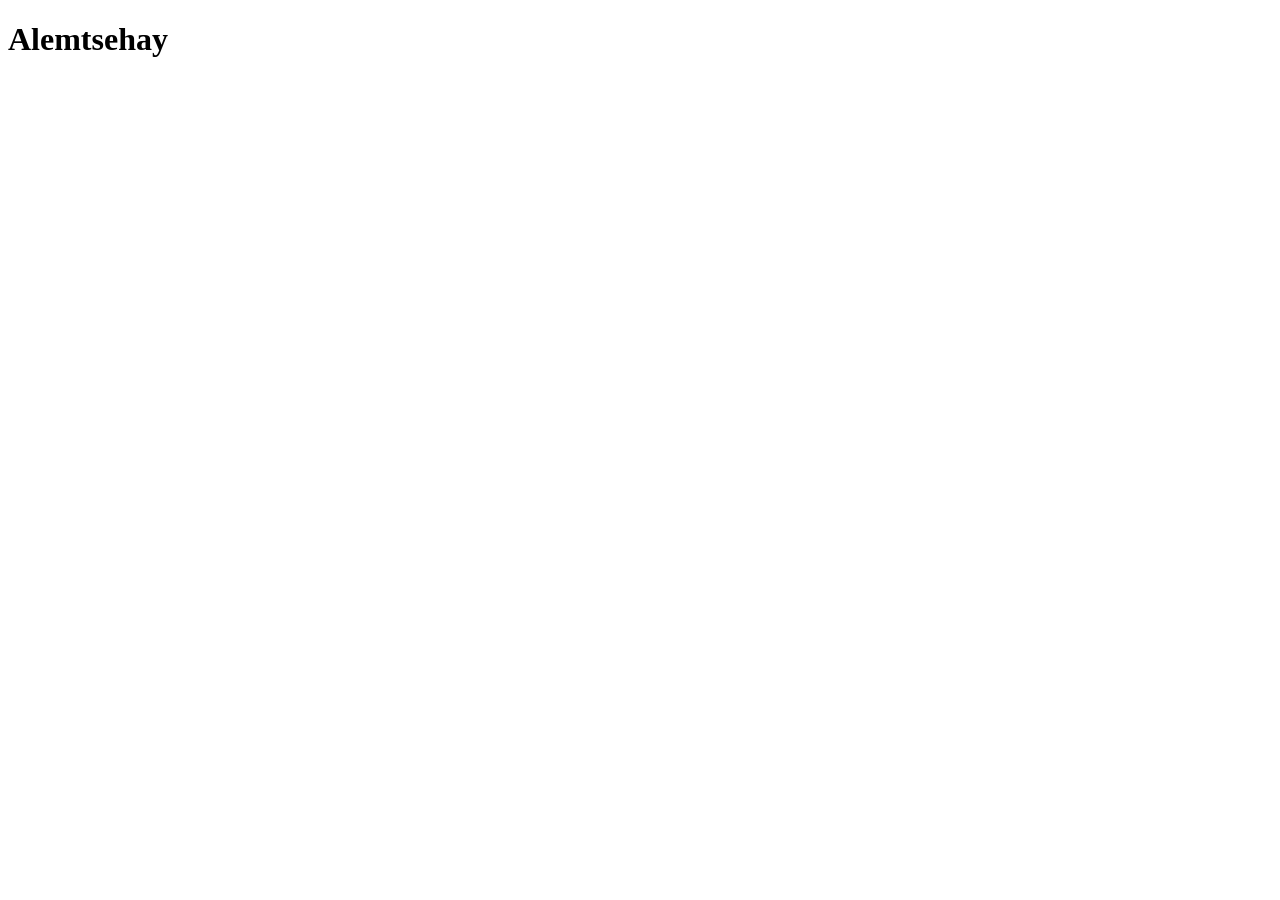
==== index.html @ 6bbbd1b8 "first commit" ====
<!DOCTYPE html>
<html lang="en">
<head>
    <meta charset="UTF-8">
    <meta name="viewport" content="width=device-width, initial-scale=1.0">
    <title>Document</title>
</head>
<body>
    <h1>Alemtsehay</h1>
</body>
</html>
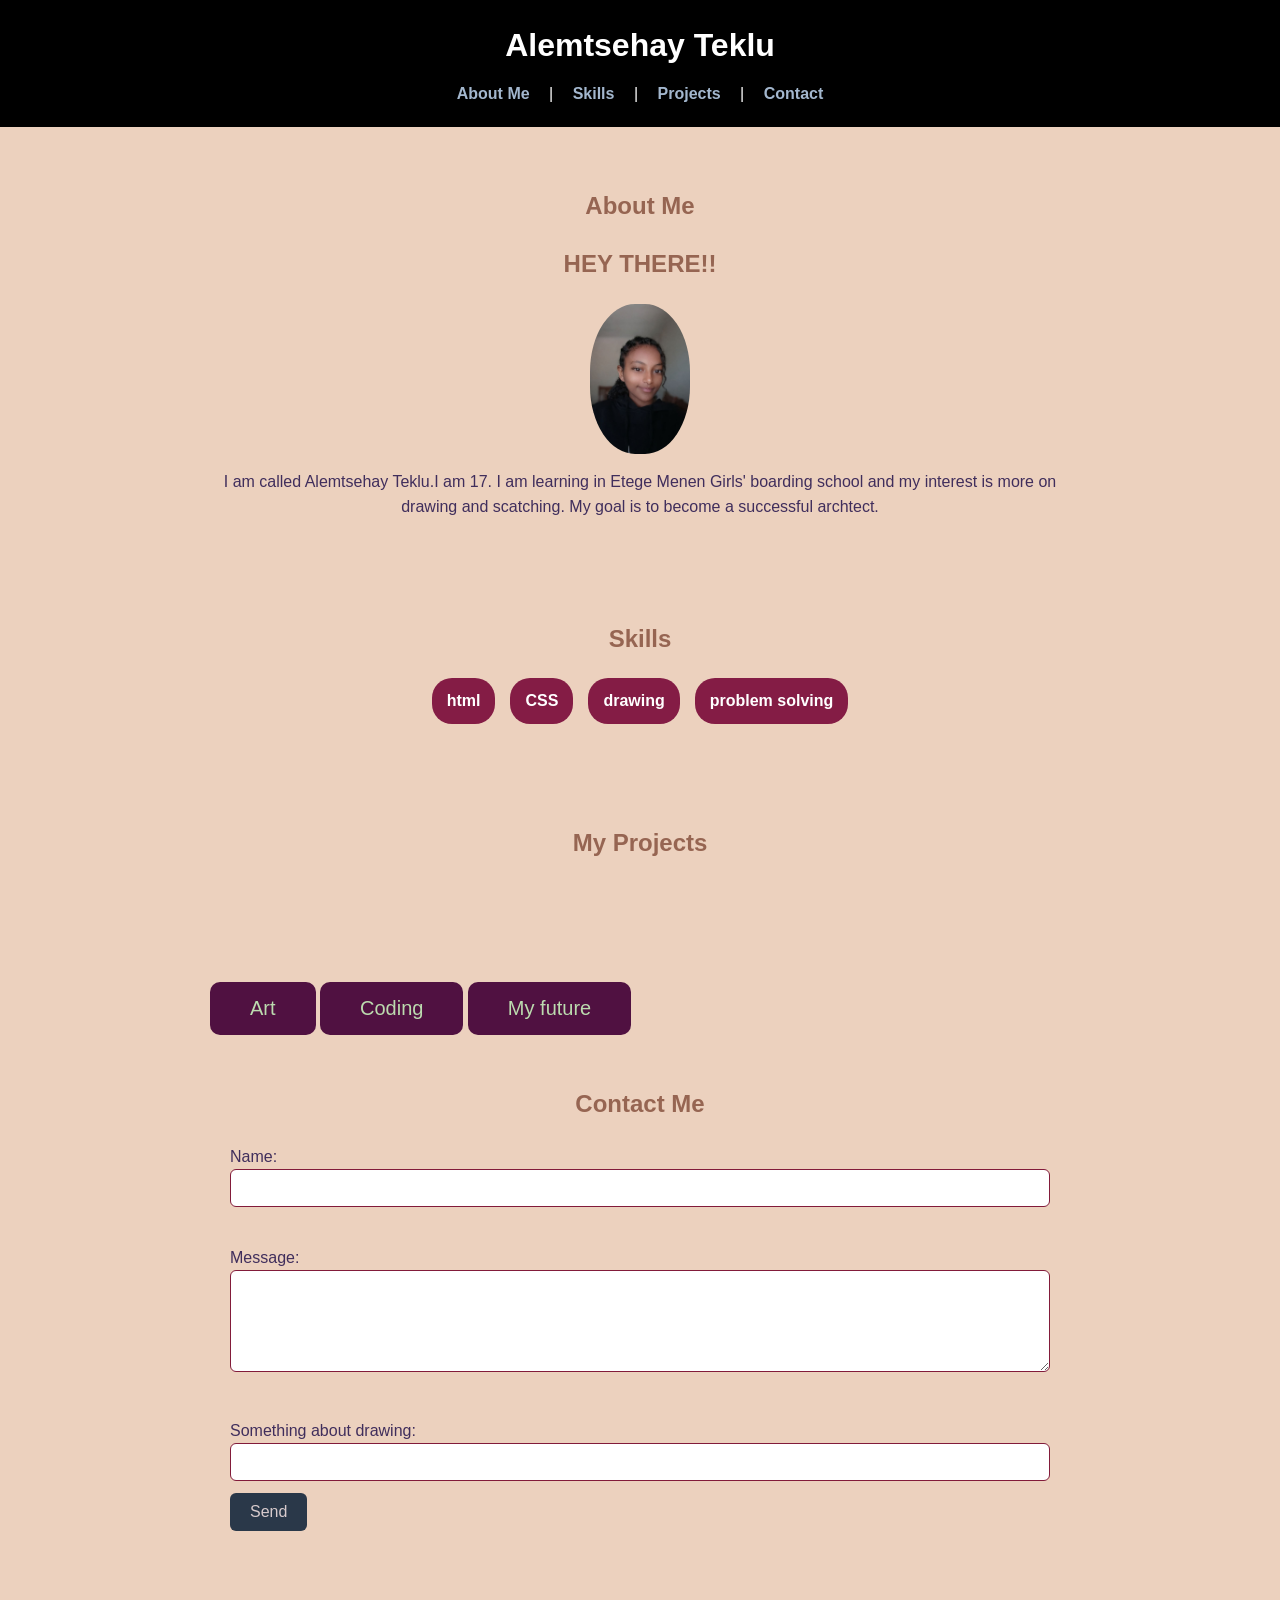
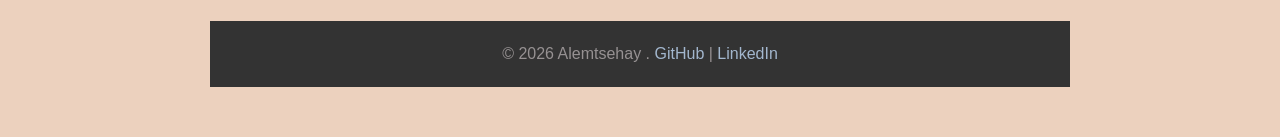
==== commit c9990dc0: "first commit" ====
--- a/index.html
+++ b/index.html
@@ -1,11 +1,131 @@
 <!DOCTYPE html>
 <html lang="en">
 <head>
-    <meta charset="UTF-8">
-    <meta name="viewport" content="width=device-width, initial-scale=1.0">
-    <title>Document</title>
+  <meta charset="UTF-8">
+  <meta name="viewport" content="width=device-width, initial-scale=1.0">
+  <title>Alemtsehay Teklu Portfolio</title>
+  <style>
+.project-btn {
+    background-color: rgb(68, 68, 114);
+    color: white;
+    padding: 10px 20px;
+    text-decoration: none;
+    border-radius: 5px;
+}
+</style>
+  
+<link rel="stylesheet" href="style.css">
 </head>
 <body>
-    <h1>Alemtsehay</h1>
+    
+
+
+  <!-- Header -->
+  <header>
+    <h1>Alemtsehay Teklu</h1>
+    <nav>
+      <a href="#about">About Me</a> |
+      <a href="#skills">Skills</a> |
+      <a href="#projects">Projects</a> |
+      <a href="#contact">Contact</a>
+    </nav>
+  </header>
+
+  <!-- About Me -->
+  <section id="about">
+    <h2>About Me</h2>
+    <h2>HEY THERE!!</h2>
+    <img src="p.jpg" alt="Alemtsehay Teklu">
+    <p>I am called Alemtsehay Teklu.I am 17. I am learning in Etege Menen Girls' boarding school and my interest is more on drawing and scatching. My goal is to become a successful archtect.</p>
+  </section>
+
+  <!-- Skills -->
+  <section id="skills">
+    <h2>Skills</h2>
+    <ul>
+      <li>html</li>
+      <li>CSS</li>
+      <li>drawing</li>
+      <li>problem solving</li>
+    </ul>
+</section>
+<!-- Projects -->
+ <section id="projects">
+  <h2>My Projects</h2>
+  
+</section>
+        <section>
+  <button onclick="location.href='project1.html'">Art</button>
+<button onclick="location.href='project2.html'">Coding</button>
+<button onclick="location.href='project3.html'">My future</button>
+<style>
+button {
+  padding: 15px 40px;
+  font-size: 20px;
+  background-color: #501141;
+  color: rgb(188, 219, 175);
+  border: none;
+  border-radius: 10px;
+  cursor: pointer;
+}
+
+button:hover {
+  background-color: #261f1f;
+}
+<div style="text-align: center;">
+  <button>My art</button>
+  <button>Coding</button>
+  <button>Problem solving</button>
+</div>
+.box {
+  width: 300px;
+  margin: 0 auto;
+  padding: 20px;
+  background-color: lightgray;
+  text-align: center;
+  <img src="project-image.jpg" width="200" height="150" alt="Project Image">
+}
+<div>
+ 
+  <h3>Project 1</h3>
+  <img src="p2.jpg" width="80" alt="Art form">
+  <button onclick="alert('Opening Project 1')">project 1</button>
+</div>
+<div class="box">
+  <img src="p2.jpg" width="80" height="90" alt="Art form">
+</div>
+</style>
+</div>
+
+
+
+
+
+<script>
+
+</script>
+ <!-- Contact -->
+  <section id="contact">
+    <h2>Contact Me</h2>
+    <form>
+      <label for="name">Name:</label><br>
+      <input type="text" id="name" name="name" required><br><br>
+ <label for="Age and school leve">Message:</label><br>
+      <textarea id="message" name="message" rows="5" required></textarea><br><br>
+      <label for="text">Something about drawing:</label><br>
+      <input type="text" id="" name="" required> 
+
+
+      <button type="submit">Send</button>
+    </form>
+  </section>
+
+  <!-- Footer -->
+  <footer>
+    <p>&copy; 2026 Alemtsehay .  <a href="#">GitHub</a> | <a href="#">LinkedIn</a></p>
+  </footer>
+
 </body>
-</html>+</html>
+
+
--- a/style.css
+++ b/style.css
@@ -0,0 +1,246 @@
+html {
+  margin: 0;
+  padding: 0;
+  height: 100%;
+}
+
+.navbar {
+  position: fixed;
+  top: 0;
+  left: 0;
+  width: 100%;
+  height: 60px;
+  background: #222;
+  color: #fff;
+  display: flex;
+  align-items: center;
+  padding: 0 20px;
+  z-index: 2;
+}
+
+.background {
+  position: fixed;
+  top: 60px;
+  left: 0;
+  width: 100%;
+  height: calc(100% - 60px);
+  background: url('your-background-image.jpg') no-repeat center center fixed;
+  background-size: cover;
+  filter: blur(15px);
+  z-index: 0;
+}
+
+.content {
+  position: relative;
+  top: 60px;
+  z-index: 1;
+  padding: 20px;
+  color: #000000;
+}
+
+  .intro-projects {
+  display: flex;
+  justify-content: center;
+  gap: 15px;
+  margin-top: 20px;
+}
+
+.intro-projects img {
+  width: 120px;
+  height: auto;
+  border-radius: 8px;
+  transition: transform 0.3s;
+}
+
+.intro-projects img:hover {
+  transform: scale(1.1);
+}
+    /* Reset & Base Styles */
+    * {
+      box-sizing: border-box;
+      margin: 0;
+      padding: 0;
+    }
+
+    html {
+      scroll-behavior: smooth;
+    }
+
+    body {
+      font-family: Areal, sans-serif;
+      line-height: 1.6;
+      background:lab(53.07% 34.55 51.53 / 0.295);
+      color: #402e5c;
+    }
+
+    a {
+      text-decoration: none;
+      color: #a3b7ce;
+    }
+
+    a:hover {
+      color: #362424;
+    }
+
+    /* Header */
+    header {
+      background:black;
+      color: white;
+      padding: 20px 0;
+      text-align: center;
+    }
+
+    header h1 {
+      margin-bottom: 10px;
+      font-size: 2rem;
+    }
+
+    nav a {
+      margin: 0 15px;
+      font-weight: bold;
+      font-size: 1rem;
+    }
+
+    nav a:hover {
+      text-decoration: underline;
+    }
+
+    /* Sections */
+    section {
+      padding: 50px 20px;
+      max-width: 900px;
+      margin: auto;
+    }
+
+    section h2 {
+      margin-bottom: 20px;
+      color: #966552;
+      font-size: 1.5rem;
+      text-align: center;
+    }
+
+    /* About Me */
+    #about img {
+      width: 100px;
+      border-radius: 45%;
+      display: block;
+      margin: 15px auto;
+    }
+
+    #about  {
+      text-align: center;
+      margin-top: 10px;
+      font-size: 1rem;
+    }
+
+    /* Skills */
+    #skills ul {
+      list-style: none;
+      display: flex;
+      flex-wrap: wrap;
+      justify-content: center;
+      gap: 15px;
+      padding: 0;
+    }
+
+    #skills li {
+      background: #841c45;
+      color: white;
+      padding: 10px 15px;
+      border-radius: 20px;
+      font-weight: bold;
+    }
+
+    /* Projects */
+    .project-container {
+      display: flex;
+      flex-wrap: wrap;
+      gap: 20px;
+      justify-content: center;
+    }
+
+    .project-card {
+      background: #a2a4bb46;
+      border-radius: 8px;
+      box-shadow: 0 2px 8px rgba(0,0,0,0.1);
+      padding: 10px;
+      width: 220px;
+      text-align: center;
+      transition: transform 0.3s, box-shadow 0.3s;
+    }
+
+    .project-card img {
+      width:80%;
+      border-radius: 6px;
+    }
+
+    .project-card h3 {
+      margin-top: 10px;
+      font-size: 1.1rem;
+    }
+
+    .project-card:hover {
+      transform: translateY(-5px);
+      box-shadow: 0 5px 15px rgba(0,0,0,0.2);
+      .box {
+  width: 300px;
+  margin: 0 auto;
+  padding: 20px;
+  background-color: rgb(72, 28, 114);
+  text-align: center;
+  <img src="p2.jpg" width="80" height="60" alt="Art form">
+}
+    }
+
+    /* Contact Form */
+    form input, form textarea {
+      width: 100%;
+      padding: 10px;
+      margin-bottom: 12px;
+      border: 1px solid #821b3a;
+      border-radius: 6px;
+      font-size: 14px;
+    }
+
+    form button {
+      background: #2a3849;
+      color: rgb(216, 203, 205);
+      padding: 10px 20px;
+      border: none;
+      border-radius: 6px;
+      cursor: pointer;
+      font-size: 1rem;
+    }
+
+    form button:hover {
+      background: #39404b;
+    }
+
+    /* Footer */
+    footer {
+      background: #333;
+      color: rgba(248, 238, 240, 0.507);
+      text-align: center;
+      padding: 20px 0;
+      margin-top: 40px;
+    }
+
+    /* Responsive Design */
+    @media (max-width: 768px) {
+      header h1 {
+        font-size: 1.5rem;
+      }
+      nav a {
+        margin: 0 10px;
+        font-size: 0.9rem;
+      }
+      .project-card {
+        width: 100%;
+        max-width: 300px;
+      }
+      #skills ul {
+        flex-direction: column;
+        gap: 10px;
+      }
+    }
+  
